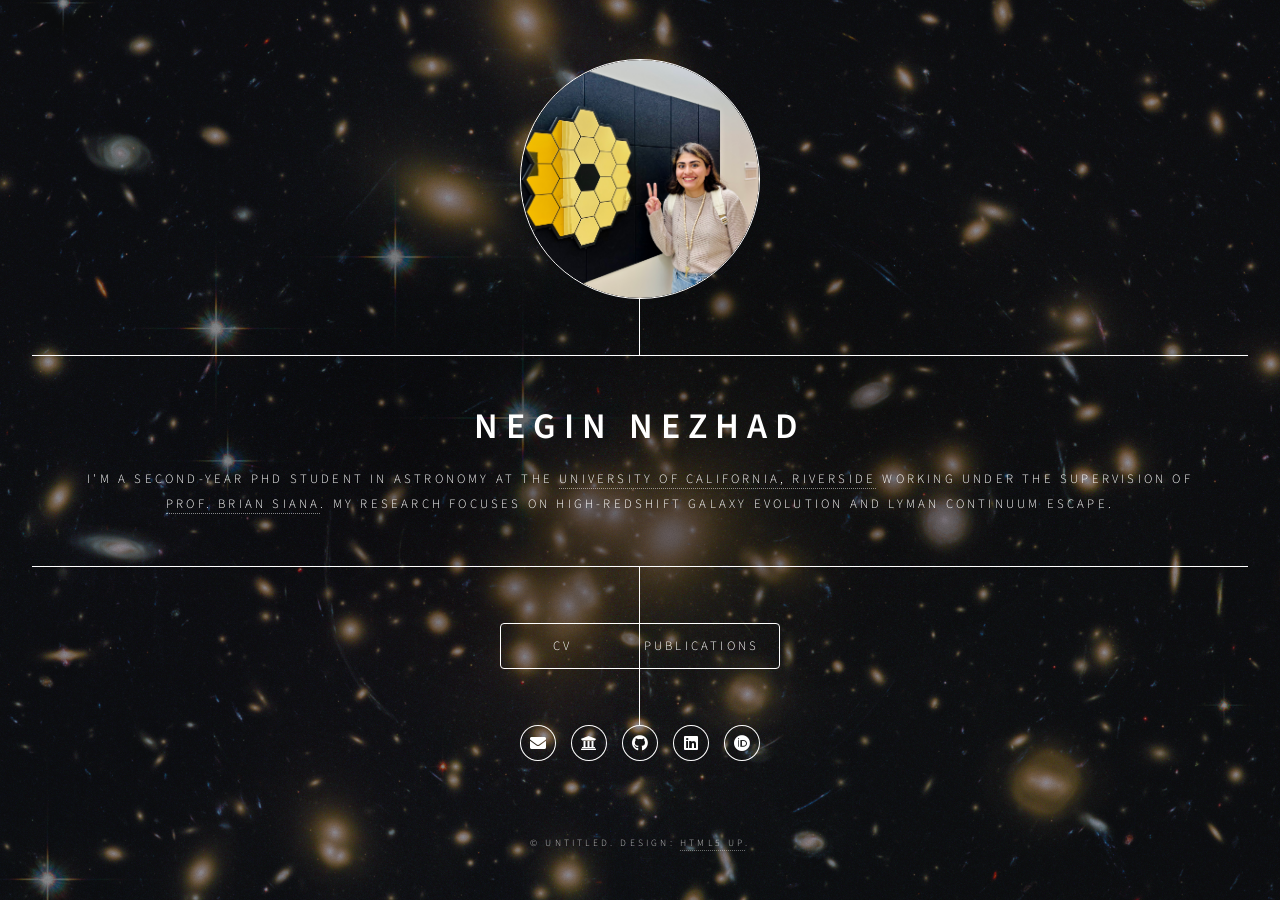
==== index.html @ 3841f3c6 "correct contact info mess" ====
<!DOCTYPE HTML>
<!--
	Dimension by HTML5 UP
	html5up.net | @ajlkn
	Free for personal and commercial use under the CCA 3.0 license (html5up.net/license)
-->
<html>
	<head>
		<title>Negin Nezhad</title>
		<meta charset="utf-8" />
		<meta name="viewport" content="width=device-width, initial-scale=1, user-scalable=no" />
		<link rel="stylesheet" href="assets/css/main.css" />
		<noscript><link rel="stylesheet" href="assets/css/noscript.css" /></noscript>
		<meta name="google-site-verification" content="V7rvB7maanC8O5sF6XlZfxrZFghXTXeg8jQxxdXvIC8" />
	</head>
	<body class="is-preload">

		<!-- Wrapper -->
			<div id="wrapper">

				<!-- Header -->
					<header id="header">
						<div class="logo">
							<img src="negin.jpeg" alt="Negin">
						</div>
						<div class="content">
							<div class="inner">
								<h1>Negin Nezhad</h1>
								<p>I'm a second-year PhD student in Astronomy at the <a href="https://astro.ucr.edu">University of California, Riverside</a> working under the supervision of <a href="https://profiles.ucr.edu/app/home/profile/bsiana">Prof. Brian Siana</a>. My research focuses on high-redshift galaxy evolution and Lyman Continuum escape.</p>
							</div>
						</div>
						<nav>
							<ul>
								<li><a href="#cv">CV</a></li>
								<li><a href="#publications">Publications</a></li>
								<!--<li><a href="#elements">Elements</a></li>-->
							</ul>
						</nav>
							<ul class="icons home-icons">
							    <li><a href="mailto:nkhos011@ucr.edu" class="icon solid fa-envelope"><span class="label">Email</span></a></li>
							    <li><a href="https://profiles.ucr.edu/app/home/profile/nkhos011" target="_blank" rel="noopener" class="icon solid fa-university"><span class="label">UCR Profile</span></a></li>
							    <li><a href="https://github.com/neginezhad" target="_blank" rel="noopener" class="icon brands fa-github"><span class="label">GitHub</span></a></li>
							    <li><a href="https://www.linkedin.com/in/negiin" target="_blank" rel="noopener" class="icon brands fa-linkedin"><span class="label">LinkedIn</span></a></li>
							    <li><a href="https://orcid.org/0000-0002-7755-8649" target="_blank" rel="noopener" class="icon brands fa-orcid"><span class="label">ORCID</span></a></li>
							  </ul>
					</header>

				<!-- Main -->
					<div id="main">

						<!-- Intro -->
							<article id="intro">
								<h2 class="major">Intro</h2>
								<span class="image main"><img src="images/pic01.jpg" alt="" /></span>
								<p>Aenean ornare velit lacus, ac varius enim ullamcorper eu. Proin aliquam facilisis ante interdum congue. Integer mollis, nisl amet convallis, porttitor magna ullamcorper, amet egestas mauris. Ut magna finibus nisi nec lacinia. Nam maximus erat id euismod egestas. By the way, check out my <a href="#work">awesome work</a>.</p>
								<p>Lorem ipsum dolor sit amet, consectetur adipiscing elit. Duis dapibus rutrum facilisis. Class aptent taciti sociosqu ad litora torquent per conubia nostra, per inceptos himenaeos. Etiam tristique libero eu nibh porttitor fermentum. Nullam venenatis erat id vehicula viverra. Nunc ultrices eros ut ultricies condimentum. Mauris risus lacus, blandit sit amet venenatis non, bibendum vitae dolor. Nunc lorem mauris, fringilla in aliquam at, euismod in lectus. Pellentesque habitant morbi tristique senectus et netus et malesuada fames ac turpis egestas. In non lorem sit amet elit placerat maximus. Pellentesque aliquam maximus risus, vel sed vehicula.</p>
							</article>

						<!-- CV -->
							<article id="cv">
								<h2 class="major">Curriculum Vitae</h2>
								<h3>Education</h3>
								<ul>
									<li><strong>Ph.D. in Astronomy</strong>, University of California, Riverside (2024–present)</li>
									<li><strong>B.Sc. in Physics</strong>, Sharif University of Technology (2017-2022)</li>
								</ul>
								
								<h3>Experience</h3>
								<ul>
									<li><strong>Academic Research Staff </strong>, Cosmic Dawn Center (DAWN), University of Copenhagen (2024)</li>
								</ul>

								<h3>Awards</h3>
								<ul>
									<li><strong>Dean’s Distinguished Fellowship </strong>, University of California, Riverside (2024)</li>
									<li><strong>Bronze Medal </strong>, Iran’s National Olympiad on Astronomy and Astrophysics (2016)</li>
								</ul>
							</article>
						
						<!-- Publications -->
							<article id="publications">
							  <h2 class="major">Publications</h2>
							  <ul>
								<li>
							      <em>The ALPINE-CRISTAL–JWST Survey: JWST/IFU Optical Observations for 18 Main-Sequence Galaxies at z = 4–6</em>, 
							      <strong>arXiv:2510.16111 (2025)</strong>.
							      <a href="https://arxiv.org/abs/2510.16111" target="_blank">[arXiv]</a>
							    </li>
							    <li>
							      <em>The ALPINE-CRISTAL–JWST Survey: NIRSpec IFU Data Processing and Spatially-resolved Views of Chemical Enrichment in Normal Galaxies at z = 4–6</em>, 
							      <strong>arXiv:2510.16116 (2025)</strong>.
							      <a href="https://arxiv.org/abs/2510.16116" target="_blank">[arXiv]</a>
							    </li>
								<li>
							      <em>Inefficient dust production in a massive, metal-rich galaxy at z = 7.13 uncovered by JWST and ALMA</em>, 
							      <strong>arXiv:2510.07936 (2025)</strong>.
							      <a href="https://arxiv.org/abs/2510.07936" target="_blank">[arXiv]</a>
							    </li>
							    <li>
							      <em>The JWST-PRIMAL archival survey: A JWST/NIRSpec reference sample for the physical properties and Lyman-α absorption and emission of ~600 galaxies at z = 5–13.4</em>, 
							      <strong>A&A, 693, A60 (2025)</strong>.
							      <a href="https://ui.adsabs.harvard.edu/abs/2025A%26A...693A..60H/abstract" target="_blank">[ADS]</a>
							    </li>
							    <li>
							      <em>COSMOS2020: Disentangling the Role of Mass and Environment in Star Formation Activity of Galaxies at 0.4 &lt; z &lt; 4</em>, 
							      <strong>ApJ, 977, 263 (2024)</strong>.
							      <a href="https://ui.adsabs.harvard.edu/abs/2024ApJ...977..263T/abstract" target="_blank">[ADS]</a>
							    </li>
							  </ul>
							
							  <p>See also my full list of publications on 
							    <a href="https://scholar.google.com/citations?user=YOUR_ID" target="_blank">Google Scholar</a>.
							  </p>
							</article>


						<!-- Elements -->
							<article id="elements">
								<h2 class="major">Elements</h2>

								<section>
									<h3 class="major">Text</h3>
									<p>This is <b>bold</b> and this is <strong>strong</strong>. This is <i>italic</i> and this is <em>emphasized</em>.
									This is <sup>superscript</sup> text and this is <sub>subscript</sub> text.
									This is <u>underlined</u> and this is code: <code>for (;;) { ... }</code>. Finally, <a href="#">this is a link</a>.</p>
									<hr />
									<h2>Heading Level 2</h2>
									<h3>Heading Level 3</h3>
									<h4>Heading Level 4</h4>
									<h5>Heading Level 5</h5>
									<h6>Heading Level 6</h6>
									<hr />
									<h4>Blockquote</h4>
									<blockquote>Fringilla nisl. Donec accumsan interdum nisi, quis tincidunt felis sagittis eget tempus euismod. Vestibulum ante ipsum primis in faucibus vestibulum. Blandit adipiscing eu felis iaculis volutpat ac adipiscing accumsan faucibus. Vestibulum ante ipsum primis in faucibus lorem ipsum dolor sit amet nullam adipiscing eu felis.</blockquote>
									<h4>Preformatted</h4>
									<pre><code>i = 0;

while (!deck.isInOrder()) {
    print 'Iteration ' + i;
    deck.shuffle();
    i++;
}

print 'It took ' + i + ' iterations to sort the deck.';</code></pre>
								</section>

								<section>
									<h3 class="major">Lists</h3>

									<h4>Unordered</h4>
									<ul>
										<li>Dolor pulvinar etiam.</li>
										<li>Sagittis adipiscing.</li>
										<li>Felis enim feugiat.</li>
									</ul>

									<h4>Alternate</h4>
									<ul class="alt">
										<li>Dolor pulvinar etiam.</li>
										<li>Sagittis adipiscing.</li>
										<li>Felis enim feugiat.</li>
									</ul>

									<h4>Ordered</h4>
									<ol>
										<li>Dolor pulvinar etiam.</li>
										<li>Etiam vel felis viverra.</li>
										<li>Felis enim feugiat.</li>
										<li>Dolor pulvinar etiam.</li>
										<li>Etiam vel felis lorem.</li>
										<li>Felis enim et feugiat.</li>
									</ol>
									<h4>Icons</h4>
									<ul class="icons">
										<li><a href="#" class="icon brands fa-twitter"><span class="label">Twitter</span></a></li>
										<li><a href="#" class="icon brands fa-facebook-f"><span class="label">Facebook</span></a></li>
										<li><a href="#" class="icon brands fa-instagram"><span class="label">Instagram</span></a></li>
										<li><a href="#" class="icon brands fa-github"><span class="label">Github</span></a></li>
									</ul>

									<h4>Actions</h4>
									<ul class="actions">
										<li><a href="#" class="button primary">Default</a></li>
										<li><a href="#" class="button">Default</a></li>
									</ul>
									<ul class="actions stacked">
										<li><a href="#" class="button primary">Default</a></li>
										<li><a href="#" class="button">Default</a></li>
									</ul>
								</section>

								<section>
									<h3 class="major">Table</h3>
									<h4>Default</h4>
									<div class="table-wrapper">
										<table>
											<thead>
												<tr>
													<th>Name</th>
													<th>Description</th>
													<th>Price</th>
												</tr>
											</thead>
											<tbody>
												<tr>
													<td>Item One</td>
													<td>Ante turpis integer aliquet porttitor.</td>
													<td>29.99</td>
												</tr>
												<tr>
													<td>Item Two</td>
													<td>Vis ac commodo adipiscing arcu aliquet.</td>
													<td>19.99</td>
												</tr>
												<tr>
													<td>Item Three</td>
													<td> Morbi faucibus arcu accumsan lorem.</td>
													<td>29.99</td>
												</tr>
												<tr>
													<td>Item Four</td>
													<td>Vitae integer tempus condimentum.</td>
													<td>19.99</td>
												</tr>
												<tr>
													<td>Item Five</td>
													<td>Ante turpis integer aliquet porttitor.</td>
													<td>29.99</td>
												</tr>
											</tbody>
											<tfoot>
												<tr>
													<td colspan="2"></td>
													<td>100.00</td>
												</tr>
											</tfoot>
										</table>
									</div>

									<h4>Alternate</h4>
									<div class="table-wrapper">
										<table class="alt">
											<thead>
												<tr>
													<th>Name</th>
													<th>Description</th>
													<th>Price</th>
												</tr>
											</thead>
											<tbody>
												<tr>
													<td>Item One</td>
													<td>Ante turpis integer aliquet porttitor.</td>
													<td>29.99</td>
												</tr>
												<tr>
													<td>Item Two</td>
													<td>Vis ac commodo adipiscing arcu aliquet.</td>
													<td>19.99</td>
												</tr>
												<tr>
													<td>Item Three</td>
													<td> Morbi faucibus arcu accumsan lorem.</td>
													<td>29.99</td>
												</tr>
												<tr>
													<td>Item Four</td>
													<td>Vitae integer tempus condimentum.</td>
													<td>19.99</td>
												</tr>
												<tr>
													<td>Item Five</td>
													<td>Ante turpis integer aliquet porttitor.</td>
													<td>29.99</td>
												</tr>
											</tbody>
											<tfoot>
												<tr>
													<td colspan="2"></td>
													<td>100.00</td>
												</tr>
											</tfoot>
										</table>
									</div>
								</section>

								<section>
									<h3 class="major">Buttons</h3>
									<ul class="actions">
										<li><a href="#" class="button primary">Primary</a></li>
										<li><a href="#" class="button">Default</a></li>
									</ul>
									<ul class="actions">
										<li><a href="#" class="button">Default</a></li>
										<li><a href="#" class="button small">Small</a></li>
									</ul>
									<ul class="actions">
										<li><a href="#" class="button primary icon solid fa-download">Icon</a></li>
										<li><a href="#" class="button icon solid fa-download">Icon</a></li>
									</ul>
									<ul class="actions">
										<li><span class="button primary disabled">Disabled</span></li>
										<li><span class="button disabled">Disabled</span></li>
									</ul>
								</section>

								<section>
									<h3 class="major">Form</h3>
									<form method="post" action="#">
										<div class="fields">
											<div class="field half">
												<label for="demo-name">Name</label>
												<input type="text" name="demo-name" id="demo-name" value="" placeholder="Jane Doe" />
											</div>
											<div class="field half">
												<label for="demo-email">Email</label>
												<input type="email" name="demo-email" id="demo-email" value="" placeholder="jane@untitled.tld" />
											</div>
											<div class="field">
												<label for="demo-category">Category</label>
												<select name="demo-category" id="demo-category">
													<option value="">-</option>
													<option value="1">Manufacturing</option>
													<option value="1">Shipping</option>
													<option value="1">Administration</option>
													<option value="1">Human Resources</option>
												</select>
											</div>
											<div class="field half">
												<input type="radio" id="demo-priority-low" name="demo-priority" checked>
												<label for="demo-priority-low">Low</label>
											</div>
											<div class="field half">
												<input type="radio" id="demo-priority-high" name="demo-priority">
												<label for="demo-priority-high">High</label>
											</div>
											<div class="field half">
												<input type="checkbox" id="demo-copy" name="demo-copy">
												<label for="demo-copy">Email me a copy</label>
											</div>
											<div class="field half">
												<input type="checkbox" id="demo-human" name="demo-human" checked>
												<label for="demo-human">Not a robot</label>
											</div>
											<div class="field">
												<label for="demo-message">Message</label>
												<textarea name="demo-message" id="demo-message" placeholder="Enter your message" rows="6"></textarea>
											</div>
										</div>
										<ul class="actions">
											<li><input type="submit" value="Send Message" class="primary" /></li>
											<li><input type="reset" value="Reset" /></li>
										</ul>
									</form>
								</section>

							</article>

					</div>

				<!-- Footer -->
					<footer id="footer">
						<p class="copyright">&copy; Untitled. Design: <a href="https://html5up.net">HTML5 UP</a>.</p>
					</footer>

			</div>

		<!-- BG -->
			<div id="bg"></div>

		<!-- Scripts -->
			<script src="assets/js/jquery.min.js"></script>
			<script src="assets/js/browser.min.js"></script>
			<script src="assets/js/breakpoints.min.js"></script>
			<script src="assets/js/util.js"></script>
			<script src="assets/js/main.js"></script>

	</body>
</html>
---- assets/css/main.css ----
@import url(fontawesome-all.min.css);
@import url("https://fonts.googleapis.com/css?family=Source+Sans+Pro:300italic,600italic,300,600");

/*
	Dimension by HTML5 UP
	html5up.net | @ajlkn
	Free for personal and commercial use under the CCA 3.0 license (html5up.net/license)
*/

html, body, div, span, applet, object,
iframe, h1, h2, h3, h4, h5, h6, p, blockquote,
pre, a, abbr, acronym, address, big, cite,
code, del, dfn, em, img, ins, kbd, q, s, samp,
small, strike, strong, sub, sup, tt, var, b,
u, i, center, dl, dt, dd, ol, ul, li, fieldset,
form, label, legend, table, caption, tbody,
tfoot, thead, tr, th, td, article, aside,
canvas, details, embed, figure, figcaption,
footer, header, hgroup, menu, nav, output, ruby,
section, summary, time, mark, audio, video {
	margin: 0;
	padding: 0;
	border: 0;
	font-size: 100%;
	font: inherit;
	vertical-align: baseline;}

article, aside, details, figcaption, figure,
footer, header, hgroup, menu, nav, section {
	display: block;}

body {
	line-height: 1;
}

ol, ul {
	list-style: none;
}

blockquote, q {
	quotes: none;
}

	blockquote:before, blockquote:after, q:before, q:after {
		content: '';
		content: none;
	}

table {
	border-collapse: collapse;
	border-spacing: 0;
}

body {
	-webkit-text-size-adjust: none;
}

mark {
	background-color: transparent;
	color: inherit;
}

input::-moz-focus-inner {
	border: 0;
	padding: 0;
}

input, select, textarea {
	-moz-appearance: none;
	-webkit-appearance: none;
	-ms-appearance: none;
	appearance: none;
}

/* Basic */

	@-ms-viewport {
		width: device-width;
	}

	@media screen and (max-width: 480px) {

		html, body {
			min-width: 320px;
		}

	}

	html {
		box-sizing: border-box;
	}

	*, *:before, *:after {
		box-sizing: inherit;
	}

	body {
		background: #1b1f22;
	}

		body.is-preload *, body.is-preload *:before, body.is-preload *:after {
			-moz-animation: none !important;
			-webkit-animation: none !important;
			-ms-animation: none !important;
			animation: none !important;
			-moz-transition: none !important;
			-webkit-transition: none !important;
			-ms-transition: none !important;
			transition: none !important;
		}

/* Type */

	html {
		font-size: 16pt;
	}

		@media screen and (max-width: 1680px) {

			html {
				font-size: 12pt;
			}

		}

		@media screen and (max-width: 736px) {

			html {
				font-size: 11pt;
			}

		}

		@media screen and (max-width: 360px) {

			html {
				font-size: 10pt;
			}

		}

	body, input, select, textarea {
		color: #ffffff;
		font-family: "Source Sans Pro", sans-serif;
		font-weight: 300;
		font-size: 1rem;
		line-height: 1.65;
	}

	a {
		-moz-transition: color 0.2s ease-in-out, background-color 0.2s ease-in-out, border-bottom-color 0.2s ease-in-out;
		-webkit-transition: color 0.2s ease-in-out, background-color 0.2s ease-in-out, border-bottom-color 0.2s ease-in-out;
		-ms-transition: color 0.2s ease-in-out, background-color 0.2s ease-in-out, border-bottom-color 0.2s ease-in-out;
		transition: color 0.2s ease-in-out, background-color 0.2s ease-in-out, border-bottom-color 0.2s ease-in-out;
		border-bottom: dotted 1px rgba(255, 255, 255, 0.5);
		text-decoration: none;
		color: inherit;
	}

		a:hover {
			border-bottom-color: transparent;
		}

	strong, b {
		color: #ffffff;
		font-weight: 600;
	}

	em, i {
		font-style: italic;
	}

	p {
		margin: 0 0 2rem 0;
	}

	h1, h2, h3, h4, h5, h6 {
		color: #ffffff;
		font-weight: 600;
		line-height: 1.5;
		margin: 0 0 1rem 0;
		text-transform: uppercase;
		letter-spacing: 0.2rem;
	}

		h1 a, h2 a, h3 a, h4 a, h5 a, h6 a {
			color: inherit;
			text-decoration: none;
		}

		h1.major, h2.major, h3.major, h4.major, h5.major, h6.major {
			border-bottom: solid 1px #ffffff;
			width: -moz-max-content;
			width: -webkit-max-content;
			width: -ms-max-content;
			width: max-content;
			padding-bottom: 0.5rem;
			margin: 0 0 2rem 0;
		}

	h1 {
		font-size: 2.25rem;
		line-height: 1.3;
		letter-spacing: 0.5rem;
	}

	h2 {
		font-size: 1.5rem;
		line-height: 1.4;
		letter-spacing: 0.5rem;
	}

	h3 {
		font-size: 1rem;
	}

	h4 {
		font-size: 0.8rem;
	}

	h5 {
		font-size: 0.7rem;
	}

	h6 {
		font-size: 0.6rem;
	}

	@media screen and (max-width: 736px) {

		h1 {
			font-size: 1.75rem;
			line-height: 1.4;
		}

		h2 {
			font-size: 1.25em;
			line-height: 1.5;
		}

	}

	sub {
		font-size: 0.8rem;
		position: relative;
		top: 0.5rem;
	}

	sup {
		font-size: 0.8rem;
		position: relative;
		top: -0.5rem;
	}

	blockquote {
		border-left: solid 4px #ffffff;
		font-style: italic;
		margin: 0 0 2rem 0;
		padding: 0.5rem 0 0.5rem 2rem;
	}

	code {
		background: rgba(255, 255, 255, 0.075);
		border-radius: 4px;
		font-family: "Courier New", monospace;
		font-size: 0.9rem;
		margin: 0 0.25rem;
		padding: 0.25rem 0.65rem;
	}

	pre {
		-webkit-overflow-scrolling: touch;
		font-family: "Courier New", monospace;
		font-size: 0.9rem;
		margin: 0 0 2rem 0;
	}

		pre code {
			display: block;
			line-height: 1.75;
			padding: 1rem 1.5rem;
			overflow-x: auto;
		}

	hr {
		border: 0;
		border-bottom: solid 1px #ffffff;
		margin: 2.75rem 0;
	}

	.align-left {
		text-align: left;
	}

	.align-center {
		text-align: center;
	}

	.align-right {
		text-align: right;
	}

/* Form */

	form {
		margin: 0 0 2rem 0;
	}

		form > :last-child {
			margin-bottom: 0;
		}

		form > .fields {
			display: -moz-flex;
			display: -webkit-flex;
			display: -ms-flex;
			display: flex;
			-moz-flex-wrap: wrap;
			-webkit-flex-wrap: wrap;
			-ms-flex-wrap: wrap;
			flex-wrap: wrap;
			width: calc(100% + 3rem);
			margin: -1.5rem 0 2rem -1.5rem;
		}

			form > .fields > .field {
				-moz-flex-grow: 0;
				-webkit-flex-grow: 0;
				-ms-flex-grow: 0;
				flex-grow: 0;
				-moz-flex-shrink: 0;
				-webkit-flex-shrink: 0;
				-ms-flex-shrink: 0;
				flex-shrink: 0;
				padding: 1.5rem 0 0 1.5rem;
				width: calc(100% - 1.5rem);
			}

				form > .fields > .field.half {
					width: calc(50% - 0.75rem);
				}

				form > .fields > .field.third {
					width: calc(100%/3 - 0.5rem);
				}

				form > .fields > .field.quarter {
					width: calc(25% - 0.375rem);
				}

		@media screen and (max-width: 480px) {

			form > .fields {
				width: calc(100% + 3rem);
				margin: -1.5rem 0 2rem -1.5rem;
			}

				form > .fields > .field {
					padding: 1.5rem 0 0 1.5rem;
					width: calc(100% - 1.5rem);
				}

					form > .fields > .field.half {
						width: calc(100% - 1.5rem);
					}

					form > .fields > .field.third {
						width: calc(100% - 1.5rem);
					}

					form > .fields > .field.quarter {
						width: calc(100% - 1.5rem);
					}

		}

	label {
		color: #ffffff;
		display: block;
		font-size: 0.8rem;
		font-weight: 300;
		letter-spacing: 0.2rem;
		line-height: 1.5;
		margin: 0 0 1rem 0;
		text-transform: uppercase;
	}

	input[type="text"],
	input[type="password"],
	input[type="email"],
	input[type="tel"],
	select,
	textarea {
		-moz-appearance: none;
		-webkit-appearance: none;
		-ms-appearance: none;
		appearance: none;
		-moz-transition: border-color 0.2s ease-in-out, box-shadow 0.2s ease-in-out, background-color 0.2s ease-in-out;
		-webkit-transition: border-color 0.2s ease-in-out, box-shadow 0.2s ease-in-out, background-color 0.2s ease-in-out;
		-ms-transition: border-color 0.2s ease-in-out, box-shadow 0.2s ease-in-out, background-color 0.2s ease-in-out;
		transition: border-color 0.2s ease-in-out, box-shadow 0.2s ease-in-out, background-color 0.2s ease-in-out;
		background-color: transparent;
		border-radius: 4px;
		border: solid 1px #ffffff;
		color: inherit;
		display: block;
		outline: 0;
		padding: 0 1rem;
		text-decoration: none;
		width: 100%;
	}

		input[type="text"]:invalid,
		input[type="password"]:invalid,
		input[type="email"]:invalid,
		input[type="tel"]:invalid,
		select:invalid,
		textarea:invalid {
			box-shadow: none;
		}

		input[type="text"]:focus,
		input[type="password"]:focus,
		input[type="email"]:focus,
		input[type="tel"]:focus,
		select:focus,
		textarea:focus {
			background: rgba(255, 255, 255, 0.075);
			border-color: #ffffff;
			box-shadow: 0 0 0 1px #ffffff;
		}

	select {
		background-image: url("data:New_Hubble_view_of_galaxy_cluster_Abell_1689.jpg' width='40' height='40' preserveAspectRatio='none' viewBox='0 0 40 40'%3E%3Cpath d='M9.4,12.3l10.4,10.4l10.4-10.4c0.2-0.2,0.5-0.4,0.9-0.4c0.3,0,0.6,0.1,0.9,0.4l3.3,3.3c0.2,0.2,0.4,0.5,0.4,0.9 c0,0.4-0.1,0.6-0.4,0.9L20.7,31.9c-0.2,0.2-0.5,0.4-0.9,0.4c-0.3,0-0.6-0.1-0.9-0.4L4.3,17.3c-0.2-0.2-0.4-0.5-0.4-0.9 c0-0.4,0.1-0.6,0.4-0.9l3.3-3.3c0.2-0.2,0.5-0.4,0.9-0.4S9.1,12.1,9.4,12.3z' fill='%23ffffff' /%3E%3C/svg%3E");
		background-size: 1.25rem;
		background-repeat: no-repeat;
		background-position: calc(100% - 1rem) center;
		height: 2.75rem;
		padding-right: 2.75rem;
		text-overflow: ellipsis;
	}

		select option {
			color: #ffffff;
			background: #1b1f22;
		}

		select:focus::-ms-value {
			background-color: transparent;
		}

		select::-ms-expand {
			display: none;
		}

	input[type="text"],
	input[type="password"],
	input[type="email"],
	select {
		height: 2.75rem;
	}

	textarea {
		padding: 0.75rem 1rem;
	}

	input[type="checkbox"],
	input[type="radio"] {
		-moz-appearance: none;
		-webkit-appearance: none;
		-ms-appearance: none;
		appearance: none;
		display: block;
		float: left;
		margin-right: -2rem;
		opacity: 0;
		width: 1rem;
		z-index: -1;
	}

		input[type="checkbox"] + label,
		input[type="radio"] + label {
			text-decoration: none;
			-moz-user-select: none;
			-webkit-user-select: none;
			-ms-user-select: none;
			user-select: none;
			color: #ffffff;
			cursor: pointer;
			display: inline-block;
			font-size: 0.8rem;
			font-weight: 300;
			margin: 0 0 0.5rem 0;
			padding-left: 2.65rem;
			padding-right: 0.75rem;
			position: relative;
		}

			input[type="checkbox"] + label:before,
			input[type="radio"] + label:before {
				-moz-osx-font-smoothing: grayscale;
				-webkit-font-smoothing: antialiased;
				display: inline-block;
				font-style: normal;
				font-variant: normal;
				text-rendering: auto;
				line-height: 1;
				text-transform: none !important;
				font-family: 'Font Awesome 5 Free';
				font-weight: 900;
			}

			input[type="checkbox"] + label:before,
			input[type="radio"] + label:before {
				-moz-transition: border-color 0.2s ease-in-out, box-shadow 0.2s ease-in-out, background-color 0.2s ease-in-out;
				-webkit-transition: border-color 0.2s ease-in-out, box-shadow 0.2s ease-in-out, background-color 0.2s ease-in-out;
				-ms-transition: border-color 0.2s ease-in-out, box-shadow 0.2s ease-in-out, background-color 0.2s ease-in-out;
				transition: border-color 0.2s ease-in-out, box-shadow 0.2s ease-in-out, background-color 0.2s ease-in-out;
				border-radius: 4px;
				border: solid 1px #ffffff;
				content: '';
				display: inline-block;
				height: 1.65rem;
				left: 0;
				line-height: 1.65rem;
				position: absolute;
				text-align: center;
				top: -0.15rem;
				width: 1.65rem;
			}

		input[type="checkbox"]:checked + label:before,
		input[type="radio"]:checked + label:before {
			background: #ffffff !important;
			border-color: #ffffff !important;
			color: #1b1f22;
			content: '\f00c';
		}

		input[type="checkbox"]:focus + label:before,
		input[type="radio"]:focus + label:before {
			background: rgba(255, 255, 255, 0.075);
			border-color: #ffffff;
			box-shadow: 0 0 0 1px #ffffff;
		}

	input[type="checkbox"] + label:before {
		border-radius: 4px;
	}

	input[type="radio"] + label:before {
		border-radius: 100%;
	}

	::-webkit-input-placeholder {
		color: rgba(255, 255, 255, 0.5) !important;
		opacity: 1.0;
	}

	:-moz-placeholder {
		color: rgba(255, 255, 255, 0.5) !important;
		opacity: 1.0;
	}

	::-moz-placeholder {
		color: rgba(255, 255, 255, 0.5) !important;
		opacity: 1.0;
	}

	:-ms-input-placeholder {
		color: rgba(255, 255, 255, 0.5) !important;
		opacity: 1.0;
	}

	.formerize-placeholder {
		color: rgba(255, 255, 255, 0.5) !important;
		opacity: 1.0;
	}

/* Box */

	.box {
		border-radius: 4px;
		border: solid 1px #ffffff;
		margin-bottom: 2rem;
		padding: 1.5em;
	}

		.box > :last-child,
		.box > :last-child > :last-child,
		.box > :last-child > :last-child > :last-child {
			margin-bottom: 0;
		}

		.box.alt {
			border: 0;
			border-radius: 0;
			padding: 0;
		}

/* Icon */

	.icon {
		text-decoration: none;
		border-bottom: none;
		position: relative;
	}

		.icon:before {
			-moz-osx-font-smoothing: grayscale;
			-webkit-font-smoothing: antialiased;
			display: inline-block;
			font-style: normal;
			font-variant: normal;
			text-rendering: auto;
			line-height: 1;
			text-transform: none !important;
			font-family: 'Font Awesome 5 Free';
			font-weight: 400;
		}

		.icon > .label {
			display: none;
		}

		.icon:before {
			line-height: inherit;
		}

		.icon.solid:before {
			font-weight: 900;
		}

		.icon.brands:before {
			font-family: 'Font Awesome 5 Brands';
		}

/* Image */

	.image {
		border-radius: 4px;
		border: 0;
		display: inline-block;
		position: relative;
	}

		.image:before {
			pointer-events: none;
			background-image: url("../../images/overlay.png");
			background-color: rgba(19, 21, 25, 0.5);
			border-radius: 4px;
			content: '';
			display: block;
			height: 100%;
			left: 0;
			opacity: 0.5;
			position: absolute;
			top: 0;
			width: 100%;
		}

		.image img {
			border-radius: 4px;
			display: block;
		}

		.image.left, .image.right {
			max-width: 40%;
		}

			.image.left img, .image.right img {
				width: 100%;
			}

		.image.left {
			float: left;
			padding: 0 1.5em 1em 0;
			top: 0.25em;
		}

		.image.right {
			float: right;
			padding: 0 0 1em 1.5em;
			top: 0.25em;
		}

		.image.fit {
			display: block;
			margin: 0 0 2rem 0;
			width: 100%;
		}

			.image.fit img {
				width: 100%;
			}

		.image.main {
			display: block;
			margin: 2.5rem 0;
			width: 100%;
		}

			.image.main img {
				width: 100%;
			}

		@media screen and (max-width: 736px) {

			.image.main {
				margin: 2rem 0;
			}

		}

		@media screen and (max-width: 480px) {

			.image.main {
				margin: 1.5rem 0;
			}

		}

/* List */

	ol {
		list-style: decimal;
		margin: 0 0 2rem 0;
		padding-left: 1.25em;
	}

		ol li {
			padding-left: 0.25em;
		}

	ul {
		list-style: disc;
		margin: 0 0 2rem 0;
		padding-left: 1em;
	}

		ul li {
			padding-left: 0.5em;
		}

		ul.alt {
			list-style: none;
			padding-left: 0;
		}

			ul.alt li {
				border-top: solid 1px #ffffff;
				padding: 0.5em 0;
			}

				ul.alt li:first-child {
					border-top: 0;
					padding-top: 0;
				}

	dl {
		margin: 0 0 2rem 0;
	}

		dl dt {
			display: block;
			font-weight: 600;
			margin: 0 0 1rem 0;
		}

		dl dd {
			margin-left: 2rem;
		}

/* Actions */

	ul.actions {
		display: -moz-flex;
		display: -webkit-flex;
		display: -ms-flex;
		display: flex;
		cursor: default;
		list-style: none;
		margin-left: -1rem;
		padding-left: 0;
	}

		ul.actions li {
			padding: 0 0 0 1rem;
			vertical-align: middle;
		}

		ul.actions.special {
			-moz-justify-content: center;
			-webkit-justify-content: center;
			-ms-justify-content: center;
			justify-content: center;
			width: 100%;
			margin-left: 0;
		}

			ul.actions.special li:first-child {
				padding-left: 0;
			}

		ul.actions.stacked {
			-moz-flex-direction: column;
			-webkit-flex-direction: column;
			-ms-flex-direction: column;
			flex-direction: column;
			margin-left: 0;
		}

			ul.actions.stacked li {
				padding: 1.3rem 0 0 0;
			}

				ul.actions.stacked li:first-child {
					padding-top: 0;
				}

		ul.actions.fit {
			width: calc(100% + 1rem);
		}

			ul.actions.fit li {
				-moz-flex-grow: 1;
				-webkit-flex-grow: 1;
				-ms-flex-grow: 1;
				flex-grow: 1;
				-moz-flex-shrink: 1;
				-webkit-flex-shrink: 1;
				-ms-flex-shrink: 1;
				flex-shrink: 1;
				width: 100%;
			}

				ul.actions.fit li > * {
					width: 100%;
				}

			ul.actions.fit.stacked {
				width: 100%;
			}

		@media screen and (max-width: 480px) {

			ul.actions:not(.fixed) {
				-moz-flex-direction: column;
				-webkit-flex-direction: column;
				-ms-flex-direction: column;
				flex-direction: column;
				margin-left: 0;
				width: 100% !important;
			}

				ul.actions:not(.fixed) li {
					-moz-flex-grow: 1;
					-webkit-flex-grow: 1;
					-ms-flex-grow: 1;
					flex-grow: 1;
					-moz-flex-shrink: 1;
					-webkit-flex-shrink: 1;
					-ms-flex-shrink: 1;
					flex-shrink: 1;
					padding: 1rem 0 0 0;
					text-align: center;
					width: 100%;
				}

					ul.actions:not(.fixed) li > * {
						width: 100%;
					}

					ul.actions:not(.fixed) li:first-child {
						padding-top: 0;
					}

					ul.actions:not(.fixed) li input[type="submit"],
					ul.actions:not(.fixed) li input[type="reset"],
					ul.actions:not(.fixed) li input[type="button"],
					ul.actions:not(.fixed) li button,
					ul.actions:not(.fixed) li .button {
						width: 100%;
					}

						ul.actions:not(.fixed) li input[type="submit"].icon:before,
						ul.actions:not(.fixed) li input[type="reset"].icon:before,
						ul.actions:not(.fixed) li input[type="button"].icon:before,
						ul.actions:not(.fixed) li button.icon:before,
						ul.actions:not(.fixed) li .button.icon:before {
							margin-left: -0.5em;
						}

		}

/* Icons */

	ul.icons {
		cursor: default;
		list-style: none;
		padding-left: 0;
	}

		ul.icons li {
			display: inline-block;
			padding: 0 0.75em 0 0;
		}

			ul.icons li:last-child {
				padding-right: 0;
			}

			ul.icons li a {
				border-radius: 100%;
				box-shadow: inset 0 0 0 1px #ffffff;
				display: inline-block;
				height: 2.25rem;
				line-height: 2.25rem;
				text-align: center;
				width: 2.25rem;
			}

				ul.icons li a:hover {
					background-color: rgba(255, 255, 255, 0.075);
				}

				ul.icons li a:active {
					background-color: rgba(255, 255, 255, 0.175);
				}

/* Table */

	.table-wrapper {
		-webkit-overflow-scrolling: touch;
		overflow-x: auto;
	}

	table {
		margin: 0 0 2rem 0;
		width: 100%;
	}

		table tbody tr {
			border: solid 1px #ffffff;
			border-left: 0;
			border-right: 0;
		}

			table tbody tr:nth-child(2n + 1) {
				background-color: rgba(255, 255, 255, 0.075);
			}

		table td {
			padding: 0.75em 0.75em;
		}

		table th {
			color: #ffffff;
			font-size: 0.9em;
			font-weight: 600;
			padding: 0 0.75em 0.75em 0.75em;
			text-align: left;
		}

		table thead {
			border-bottom: solid 2px #ffffff;
		}

		table tfoot {
			border-top: solid 2px #ffffff;
		}

		table.alt {
			border-collapse: separate;
		}

			table.alt tbody tr td {
				border: solid 1px #ffffff;
				border-left-width: 0;
				border-top-width: 0;
			}

				table.alt tbody tr td:first-child {
					border-left-width: 1px;
				}

			table.alt tbody tr:first-child td {
				border-top-width: 1px;
			}

			table.alt thead {
				border-bottom: 0;
			}

			table.alt tfoot {
				border-top: 0;
			}

/* Button */

	input[type="submit"],
	input[type="reset"],
	input[type="button"],
	button,
	.button {
		-moz-appearance: none;
		-webkit-appearance: none;
		-ms-appearance: none;
		appearance: none;
		-moz-transition: background-color 0.2s ease-in-out, color 0.2s ease-in-out;
		-webkit-transition: background-color 0.2s ease-in-out, color 0.2s ease-in-out;
		-ms-transition: background-color 0.2s ease-in-out, color 0.2s ease-in-out;
		transition: background-color 0.2s ease-in-out, color 0.2s ease-in-out;
		background-color: transparent;
		border-radius: 4px;
		border: 0;
		box-shadow: inset 0 0 0 1px #ffffff;
		color: #ffffff !important;
		cursor: pointer;
		display: inline-block;
		font-size: 0.8rem;
		font-weight: 300;
		height: 2.75rem;
		letter-spacing: 0.2rem;
		line-height: 2.75rem;
		outline: 0;
		padding: 0 1.25rem 0 1.35rem;
		text-align: center;
		text-decoration: none;
		text-transform: uppercase;
		white-space: nowrap;
	}

		input[type="submit"]:hover,
		input[type="reset"]:hover,
		input[type="button"]:hover,
		button:hover,
		.button:hover {
			background-color: rgba(255, 255, 255, 0.075);
		}

		input[type="submit"]:active,
		input[type="reset"]:active,
		input[type="button"]:active,
		button:active,
		.button:active {
			background-color: rgba(255, 255, 255, 0.175);
		}

		input[type="submit"].icon:before,
		input[type="reset"].icon:before,
		input[type="button"].icon:before,
		button.icon:before,
		.button.icon:before {
			margin-right: 0.5em;
		}

		input[type="submit"].fit,
		input[type="reset"].fit,
		input[type="button"].fit,
		button.fit,
		.button.fit {
			width: 100%;
		}

		input[type="submit"].small,
		input[type="reset"].small,
		input[type="button"].small,
		button.small,
		.button.small {
			font-size: 0.6rem;
			height: 2.0625rem;
			line-height: 2.0625rem;
		}

		input[type="submit"].primary,
		input[type="reset"].primary,
		input[type="button"].primary,
		button.primary,
		.button.primary {
			background-color: #ffffff;
			color: #1b1f22 !important;
			font-weight: 600;
		}

		input[type="submit"].disabled, input[type="submit"]:disabled,
		input[type="reset"].disabled,
		input[type="reset"]:disabled,
		input[type="button"].disabled,
		input[type="button"]:disabled,
		button.disabled,
		button:disabled,
		.button.disabled,
		.button:disabled {
			pointer-events: none;
			cursor: default;
			opacity: 0.25;
		}

	input[type="submit"],
	input[type="reset"],
	input[type="button"],
	button {
		line-height: calc(2.75rem - 2px);
	}

/* BG */

	#bg {
		-moz-transform: scale(1.0);
		-webkit-transform: scale(1.0);
		-ms-transform: scale(1.0);
		transform: scale(1.0);
		-webkit-backface-visibility: hidden;
		position: fixed;
		top: 0;
		left: 0;
		width: 100%;
		height: 100vh;
		z-index: 1;
	}

		#bg:before, #bg:after {
			content: '';
			display: block;
			position: absolute;
			top: 0;
			left: 0;
			width: 100%;
			height: 100%;
		}

		#bg:before {
			-moz-transition: background-color 2.5s ease-in-out;
			-webkit-transition: background-color 2.5s ease-in-out;
			-ms-transition: background-color 2.5s ease-in-out;
			transition: background-color 2.5s ease-in-out;
			-moz-transition-delay: 0.75s;
			-webkit-transition-delay: 0.75s;
			-ms-transition-delay: 0.75s;
			transition-delay: 0.75s;
			background-image: linear-gradient(to top, rgba(19, 21, 25, 0.5), rgba(19, 21, 25, 0.5)), url("../../images/overlay.png");
			background-size: auto,
 256px 256px;
			background-position: center,
 center;
			background-repeat: no-repeat,
 repeat;
			z-index: 2;
		}

		#bg:after {
			-moz-transform: scale(1.125);
			-webkit-transform: scale(1.125);
			-ms-transform: scale(1.125);
			transform: scale(1.125);
			-moz-transition: -moz-transform 0.325s ease-in-out, -moz-filter 0.325s ease-in-out;
			-webkit-transition: -webkit-transform 0.325s ease-in-out, -webkit-filter 0.325s ease-in-out;
			-ms-transition: -ms-transform 0.325s ease-in-out, -ms-filter 0.325s ease-in-out;
			transition: transform 0.325s ease-in-out, filter 0.325s ease-in-out;
			background-image: url("../../New_Hubble_view_of_galaxy_cluster_Abell_1689.jpg");
			background-position: center;
			background-size: cover;
			background-repeat: no-repeat;
			z-index: 1;
		}

		body.is-article-visible #bg:after {
			-moz-transform: scale(1.0825);
			-webkit-transform: scale(1.0825);
			-ms-transform: scale(1.0825);
			transform: scale(1.0825);
			-moz-filter: blur(0.2rem);
			-webkit-filter: blur(0.2rem);
			-ms-filter: blur(0.2rem);
			filter: blur(0.2rem);
		}

		body.is-preload #bg:before {
			background-color: #000000;
		}

/* Wrapper */

	#wrapper {
		display: -moz-flex;
		display: -webkit-flex;
		display: -ms-flex;
		display: flex;
		-moz-flex-direction: column;
		-webkit-flex-direction: column;
		-ms-flex-direction: column;
		flex-direction: column;
		-moz-align-items: center;
		-webkit-align-items: center;
		-ms-align-items: center;
		align-items: center;
		-moz-justify-content: space-between;
		-webkit-justify-content: space-between;
		-ms-justify-content: space-between;
		justify-content: space-between;
		position: relative;
		min-height: 100vh;
		width: 100%;
		padding: 4rem 2rem;
		z-index: 3;
	}

		#wrapper:before {
			content: '';
			display: block;
		}

		@media screen and (max-width: 1680px) {

			#wrapper {
				padding: 3rem 2rem;
			}

		}

		@media screen and (max-width: 736px) {

			#wrapper {
				padding: 2rem 1rem;
			}

		}

		@media screen and (max-width: 480px) {

			#wrapper {
				padding: 1rem;
			}

		}

/* Header */

	#header {
		display: -moz-flex;
		display: -webkit-flex;
		display: -ms-flex;
		display: flex;
		-moz-flex-direction: column;
		-webkit-flex-direction: column;
		-ms-flex-direction: column;
		flex-direction: column;
		-moz-align-items: center;
		-webkit-align-items: center;
		-ms-align-items: center;
		align-items: center;
		-moz-transition: -moz-transform 0.325s ease-in-out, -moz-filter 0.325s ease-in-out, opacity 0.325s ease-in-out;
		-webkit-transition: -webkit-transform 0.325s ease-in-out, -webkit-filter 0.325s ease-in-out, opacity 0.325s ease-in-out;
		-ms-transition: -ms-transform 0.325s ease-in-out, -ms-filter 0.325s ease-in-out, opacity 0.325s ease-in-out;
		transition: transform 0.325s ease-in-out, filter 0.325s ease-in-out, opacity 0.325s ease-in-out;
		background-image: -moz-radial-gradient(rgba(0, 0, 0, 0.25) 25%, rgba(0, 0, 0, 0) 55%);
		background-image: -webkit-radial-gradient(rgba(0, 0, 0, 0.25) 25%, rgba(0, 0, 0, 0) 55%);
		background-image: -ms-radial-gradient(rgba(0, 0, 0, 0.25) 25%, rgba(0, 0, 0, 0) 55%);
		background-image: radial-gradient(rgba(0, 0, 0, 0.25) 25%, rgba(0, 0, 0, 0) 55%);
		max-width: 100%;
		text-align: center;
	}

		#header > * {
			-moz-transition: opacity 0.325s ease-in-out;
			-webkit-transition: opacity 0.325s ease-in-out;
			-ms-transition: opacity 0.325s ease-in-out;
			transition: opacity 0.325s ease-in-out;
			position: relative;
			margin-top: 3.5rem;
		}

			#header > *:before {
				content: '';
				display: block;
				position: absolute;
				top: calc(-3.5rem - 1px);
				left: calc(50% - 1px);
				width: 1px;
				height: calc(3.5rem + 1px);
				background: #ffffff;
			}

		#header > :first-child {
			margin-top: 0;
		}

			#header > :first-child:before {
				display: none;
			}

		#header .logo {
			width: 15rem;
			height: 15rem;
			line-height: 15rem;
			border: solid 1px #ffffff;
			border-radius: 100%;
		}

		#header .logo img {
		  width: 100% !important;
		  height: 100% !important;
		  border-radius: 50%;
		  object-fit: cover;
		  object-position: 50% 25%;
		  display: block;
		  margin: 0 auto;
		}

			#header .logo .icon:before {
				font-size: 2rem;
			}

		#header .content {
			border-style: solid;
			border-color: #ffffff;
			border-top-width: 1px;
			border-bottom-width: 1px;
			max-width: 100%;
		}

			#header .content .inner {
				-moz-transition: max-height 0.75s ease, padding 0.75s ease, opacity 0.325s ease-in-out;
				-webkit-transition: max-height 0.75s ease, padding 0.75s ease, opacity 0.325s ease-in-out;
				-ms-transition: max-height 0.75s ease, padding 0.75s ease, opacity 0.325s ease-in-out;
				transition: max-height 0.75s ease, padding 0.75s ease, opacity 0.325s ease-in-out;
				-moz-transition-delay: 0.25s;
				-webkit-transition-delay: 0.25s;
				-ms-transition-delay: 0.25s;
				transition-delay: 0.25s;
				padding: 3rem 2rem;
				max-height: 40rem;
				overflow: hidden;
			}

				#header .content .inner > :last-child {
					margin-bottom: 0;
				}

			#header .content p {
				text-transform: uppercase;
				letter-spacing: 0.2rem;
				font-size: 0.8rem;
				line-height: 2;
			}

		#header nav ul {
			display: -moz-flex;
			display: -webkit-flex;
			display: -ms-flex;
			display: flex;
			margin-bottom: 0;
			list-style: none;
			padding-left: 0;
			border: solid 1px #ffffff;
			border-radius: 4px;
		}

			#header nav ul li {
				padding-left: 0;
				border-left: solid 1px #ffffff;
			}

				#header nav ul li:first-child {
					border-left: 0;
				}

				#header nav ul li a {
					display: block;
					min-width: 7.5rem;
					height: 2.75rem;
					line-height: 2.75rem;
					padding: 0 1.25rem 0 1.45rem;
					text-transform: uppercase;
					letter-spacing: 0.2rem;
					font-size: 0.8rem;
					border-bottom: 0;
				}

					#header nav ul li a:hover {
						background-color: rgba(255, 255, 255, 0.075);
					}

					#header nav ul li a:active {
						background-color: rgba(255, 255, 255, 0.175);
					}

		#header nav.use-middle:after {
			content: '';
			display: block;
			position: absolute;
			top: 0;
			left: calc(50% - 1px);
			width: 1px;
			height: 100%;
			background: #ffffff;
		}

		#header nav.use-middle ul li.is-middle {
			border-left: 0;
		}

		body.is-article-visible #header {
			-moz-transform: scale(0.95);
			-webkit-transform: scale(0.95);
			-ms-transform: scale(0.95);
			transform: scale(0.95);
			-moz-filter: blur(0.1rem);
			-webkit-filter: blur(0.1rem);
			-ms-filter: blur(0.1rem);
			filter: blur(0.1rem);
			opacity: 0;
		}

		body.is-preload #header {
			-moz-filter: blur(0.125rem);
			-webkit-filter: blur(0.125rem);
			-ms-filter: blur(0.125rem);
			filter: blur(0.125rem);
		}

			body.is-preload #header > * {
				opacity: 0;
			}

			body.is-preload #header .content .inner {
				max-height: 0;
				padding-top: 0;
				padding-bottom: 0;
				opacity: 0;
			}

		@media screen and (max-width: 980px) {

			#header .content p br {
				display: none;
			}

		}

		@media screen and (max-width: 736px) {

			#header > * {
				margin-top: 2rem;
			}

				#header > *:before {
					top: calc(-2rem - 1px);
					height: calc(2rem + 1px);
				}

			#header .logo {
				width: 4.75rem;
				height: 4.75rem;
				line-height: 4.75rem;
			}

				#header .logo .icon:before {
					font-size: 1.75rem;
				}

			#header .content .inner {
				padding: 2.5rem 1rem;
			}

			#header .content p {
				line-height: 1.875;
			}

		}

		@media screen and (max-width: 480px) {

			#header {
				padding: 1.5rem 0;
			}

				#header .content .inner {
					padding: 2.5rem 0;
				}

				#header nav ul {
					-moz-flex-direction: column;
					-webkit-flex-direction: column;
					-ms-flex-direction: column;
					flex-direction: column;
					min-width: 10rem;
					max-width: 100%;
				}

					#header nav ul li {
						border-left: 0;
						border-top: solid 1px #ffffff;
					}

						#header nav ul li:first-child {
							border-top: 0;
						}

						#header nav ul li a {
							height: 3rem;
							line-height: 3rem;
							min-width: 0;
							width: 100%;
						}

				#header nav.use-middle:after {
					display: none;
				}

		}

/* Main */

	#main {
		-moz-flex-grow: 1;
		-webkit-flex-grow: 1;
		-ms-flex-grow: 1;
		flex-grow: 1;
		-moz-flex-shrink: 1;
		-webkit-flex-shrink: 1;
		-ms-flex-shrink: 1;
		flex-shrink: 1;
		display: -moz-flex;
		display: -webkit-flex;
		display: -ms-flex;
		display: flex;
		-moz-align-items: center;
		-webkit-align-items: center;
		-ms-align-items: center;
		align-items: center;
		-moz-justify-content: center;
		-webkit-justify-content: center;
		-ms-justify-content: center;
		justify-content: center;
		-moz-flex-direction: column;
		-webkit-flex-direction: column;
		-ms-flex-direction: column;
		flex-direction: column;
		position: relative;
		max-width: 100%;
		z-index: 3;
	}

		#main article {
			-moz-transform: translateY(0.25rem);
			-webkit-transform: translateY(0.25rem);
			-ms-transform: translateY(0.25rem);
			transform: translateY(0.25rem);
			-moz-transition: opacity 0.325s ease-in-out, -moz-transform 0.325s ease-in-out;
			-webkit-transition: opacity 0.325s ease-in-out, -webkit-transform 0.325s ease-in-out;
			-ms-transition: opacity 0.325s ease-in-out, -ms-transform 0.325s ease-in-out;
			transition: opacity 0.325s ease-in-out, transform 0.325s ease-in-out;
			padding: 4.5rem 2.5rem 1.5rem 2.5rem ;
			position: relative;
			width: 40rem;
			max-width: 100%;
			background-color: rgba(27, 31, 34, 0.85);
			border-radius: 4px;
			opacity: 0;
		}

			#main article.active {
				-moz-transform: translateY(0);
				-webkit-transform: translateY(0);
				-ms-transform: translateY(0);
				transform: translateY(0);
				opacity: 1;
			}

			#main article .close {
				display: block;
				position: absolute;
				top: 0;
				right: 0;
				width: 4rem;
				height: 4rem;
				cursor: pointer;
				text-indent: 4rem;
				overflow: hidden;
				white-space: nowrap;
			}

				#main article .close:before {
					-moz-transition: background-color 0.2s ease-in-out;
					-webkit-transition: background-color 0.2s ease-in-out;
					-ms-transition: background-color 0.2s ease-in-out;
					transition: background-color 0.2s ease-in-out;
					content: '';
					display: block;
					position: absolute;
					top: 0.75rem;
					left: 0.75rem;
					width: 2.5rem;
					height: 2.5rem;
					border-radius: 100%;
					background-position: center;
					background-image: url("data:image/svg+xml;charset=utf8,%3Csvg xmlns='http://www.w3.org/2000/svg' xmlns:xlink='http://www.w3.org/1999/xlink' width='20px' height='20px' viewBox='0 0 20 20' zoomAndPan='disable'%3E%3Cstyle%3Eline %7B stroke: %23ffffff%3B stroke-width: 1%3B %7D%3C/style%3E%3Cline x1='2' y1='2' x2='18' y2='18' /%3E%3Cline x1='18' y1='2' x2='2' y2='18' /%3E%3C/svg%3E");
					background-size: 20px 20px;
					background-repeat: no-repeat;
				}

				#main article .close:hover:before {
					background-color: rgba(255, 255, 255, 0.075);
				}

				#main article .close:active:before {
					background-color: rgba(255, 255, 255, 0.175);
				}

		@media screen and (max-width: 736px) {

			#main article {
				padding: 3.5rem 2rem 0.5rem 2rem ;
			}

				#main article .close:before {
					top: 0.875rem;
					left: 0.875rem;
					width: 2.25rem;
					height: 2.25rem;
					background-size: 14px 14px;
				}

		}

		@media screen and (max-width: 480px) {

			#main article {
				padding: 3rem 1.5rem 0.5rem 1.5rem ;
			}

		}

/* Footer */

	#footer {
		-moz-transition: -moz-transform 0.325s ease-in-out, -moz-filter 0.325s ease-in-out, opacity 0.325s ease-in-out;
		-webkit-transition: -webkit-transform 0.325s ease-in-out, -webkit-filter 0.325s ease-in-out, opacity 0.325s ease-in-out;
		-ms-transition: -ms-transform 0.325s ease-in-out, -ms-filter 0.325s ease-in-out, opacity 0.325s ease-in-out;
		transition: transform 0.325s ease-in-out, filter 0.325s ease-in-out, opacity 0.325s ease-in-out;
		width: 100%;
		max-width: 100%;
		margin-top: 2rem;
		text-align: center;
	}

		#footer .copyright {
			letter-spacing: 0.2rem;
			font-size: 0.6rem;
			opacity: 0.75;
			margin-bottom: 0;
			text-transform: uppercase;
		}

		body.is-article-visible #footer {
			-moz-transform: scale(0.95);
			-webkit-transform: scale(0.95);
			-ms-transform: scale(0.95);
			transform: scale(0.95);
			-moz-filter: blur(0.1rem);
			-webkit-filter: blur(0.1rem);
			-ms-filter: blur(0.1rem);
			filter: blur(0.1rem);
			opacity: 0;
		}

		body.is-preload #footer {
			opacity: 0;
		}

		#contact .icons {
		  justify-content: center;
		  margin-top: 1.5rem;
		}
		
		#contact .icons li a {
		  width: 2.75rem;
		  height: 2.75rem;
		  line-height: 2.75rem;
		  font-size: 1.2rem;
		}

/* Fix header profile photo stability (Dimension / HTML5UP) */
#header .logo {
  overflow: hidden;              /* keep circle clean during transitions */
  border-radius: 100%;
}

#header .logo img {
  width: 100%;
  height: 100%;
  display: block;                /* avoid inline-image baseline weirdness */
  object-fit: cover;             /* fill circle without distortion */
  border-radius: 100%;
}

#header nav .home-icons {
  margin-top: 1rem;
}

#header nav .home-icons li {
  margin: 0 0.35rem;
}
---- assets/css/noscript.css ----
/*
	Dimension by HTML5 UP
	html5up.net | @ajlkn
	Free for personal and commercial use under the CCA 3.0 license (html5up.net/license)
*/

/* BG */

	body.is-preload #bg:before {
		background-color: transparent;
	}

/* Header */

	body.is-preload #header {
		-moz-filter: none;
		-webkit-filter: none;
		-ms-filter: none;
		filter: none;
	}

		body.is-preload #header > * {
			opacity: 1;
		}

		body.is-preload #header .content .inner {
			max-height: none;
			padding: 3rem 2rem;
			opacity: 1;
		}

/* Main */

	#main article {
		opacity: 1;
		margin: 4rem 0 0 0;
	}
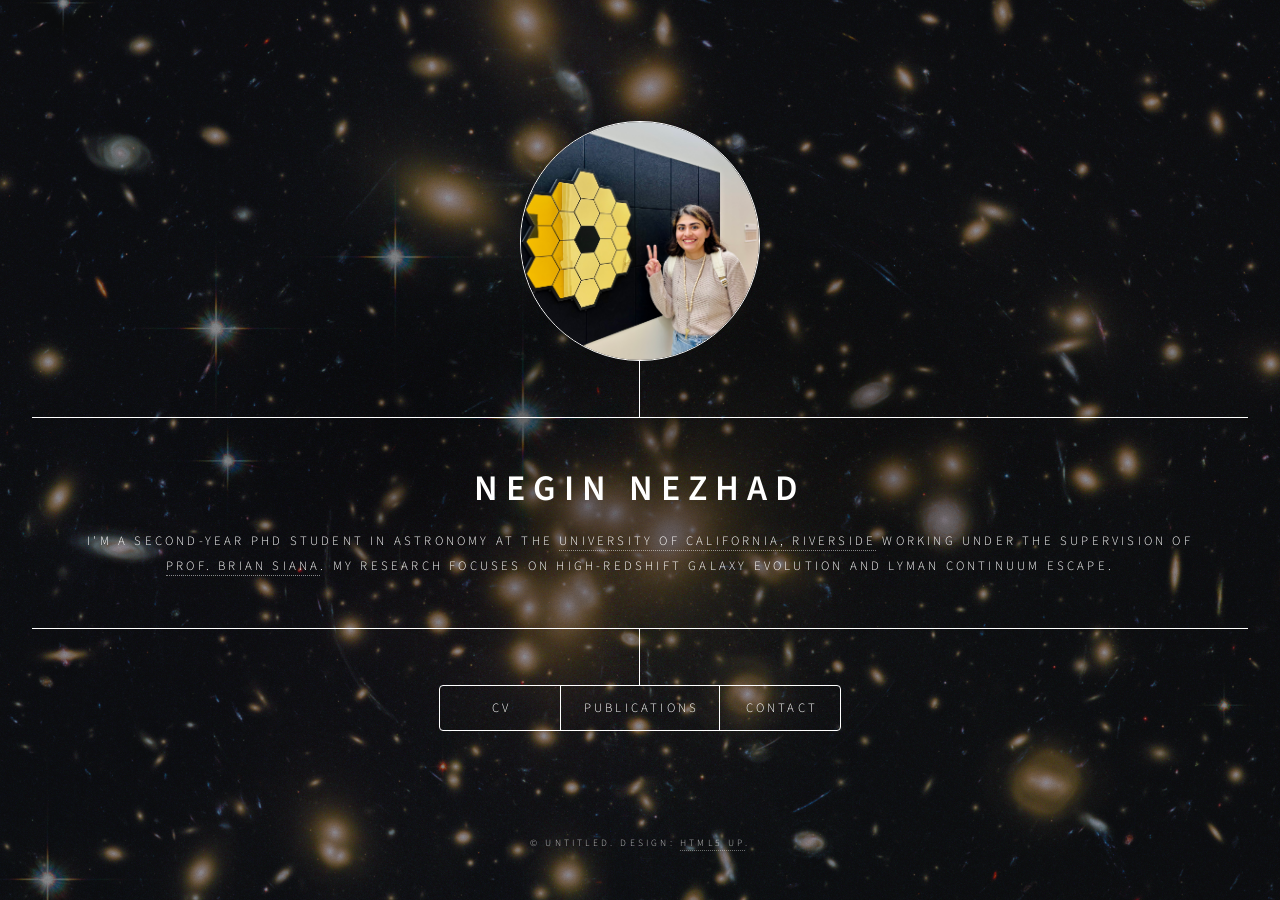
==== commit fb239378: "undo index" ====
--- a/index.html
+++ b/index.html
@@ -21,7 +21,7 @@
 				<!-- Header -->
 					<header id="header">
 						<div class="logo">
-							<img src="negin.jpeg" alt="Negin">
+							<img src="negin.jpeg" alt="Negin" style="border-radius:50%;width:80px;height:80px;">
 						</div>
 						<div class="content">
 							<div class="inner">
@@ -33,16 +33,10 @@
 							<ul>
 								<li><a href="#cv">CV</a></li>
 								<li><a href="#publications">Publications</a></li>
+								<li><a href="#contact">Contact</a></li>
 								<!--<li><a href="#elements">Elements</a></li>-->
 							</ul>
 						</nav>
-							<ul class="icons home-icons">
-							    <li><a href="mailto:nkhos011@ucr.edu" class="icon solid fa-envelope"><span class="label">Email</span></a></li>
-							    <li><a href="https://profiles.ucr.edu/app/home/profile/nkhos011" target="_blank" rel="noopener" class="icon solid fa-university"><span class="label">UCR Profile</span></a></li>
-							    <li><a href="https://github.com/neginezhad" target="_blank" rel="noopener" class="icon brands fa-github"><span class="label">GitHub</span></a></li>
-							    <li><a href="https://www.linkedin.com/in/negiin" target="_blank" rel="noopener" class="icon brands fa-linkedin"><span class="label">LinkedIn</span></a></li>
-							    <li><a href="https://orcid.org/0000-0002-7755-8649" target="_blank" rel="noopener" class="icon brands fa-orcid"><span class="label">ORCID</span></a></li>
-							  </ul>
 					</header>
 
 				<!-- Main -->
@@ -114,6 +108,28 @@
 							</article>
 
 
+						<!-- Contact -->
+						<article id="contact">
+						  <h2 class="major">Contact</h2>
+						
+						  <p><strong>Email:</strong> <a href="mailto:nkhos011@ucr.edu">nkhos011@ucr.edu</a></p>
+						
+						  <p><strong>Office:</strong><br>
+						  2137 Pierce Hall<br>
+						  900 University Ave.<br>
+						  Riverside, CA 92521</p>
+						
+						  <p><strong>University Profile:</strong><br>
+						  <a href="https://profiles.ucr.edu/app/home/profile/nkhos011" target="_blank">https://profiles.ucr.edu/app/home/profile/nkhos011</a></p>
+						
+						  <ul class="icons">
+						    <li><a href="https://github.com/neginezhad" class="icon brands fa-github" target="_blank"><span class="label">GitHub</span></a></li>
+						    <li><a href="https://www.linkedin.com/in/negiin" class="icon brands fa-linkedin" target="_blank"><span class="label">LinkedIn</span></a></li>
+						    <li><a href="https://orcid.org/my-orcid?orcid=0000-0002-7755-8649" class="icon brands fa-orcid" target="_blank"><span class="label">ORCID</span></a></li>
+						  </ul>
+						</article>
+
+
 						<!-- Elements -->
 							<article id="elements">
 								<h2 class="major">Elements</h2>
@@ -388,11 +404,3 @@
 
 
 
-
-
-
-
-
-
-
-
--- a/assets/css/main.css
+++ b/assets/css/main.css
@@ -1682,31 +1682,6 @@
 		  font-size: 1.2rem;
 		}
 
-/* Fix header profile photo stability (Dimension / HTML5UP) */
-#header .logo {
-  overflow: hidden;              /* keep circle clean during transitions */
-  border-radius: 100%;
-}
-
-#header .logo img {
-  width: 100%;
-  height: 100%;
-  display: block;                /* avoid inline-image baseline weirdness */
-  object-fit: cover;             /* fill circle without distortion */
-  border-radius: 100%;
-}
-
-#header nav .home-icons {
-  margin-top: 1rem;
-}
-
-#header nav .home-icons li {
-  margin: 0 0.35rem;
-}
-
-
-
-
-
-
-
+
+
+
